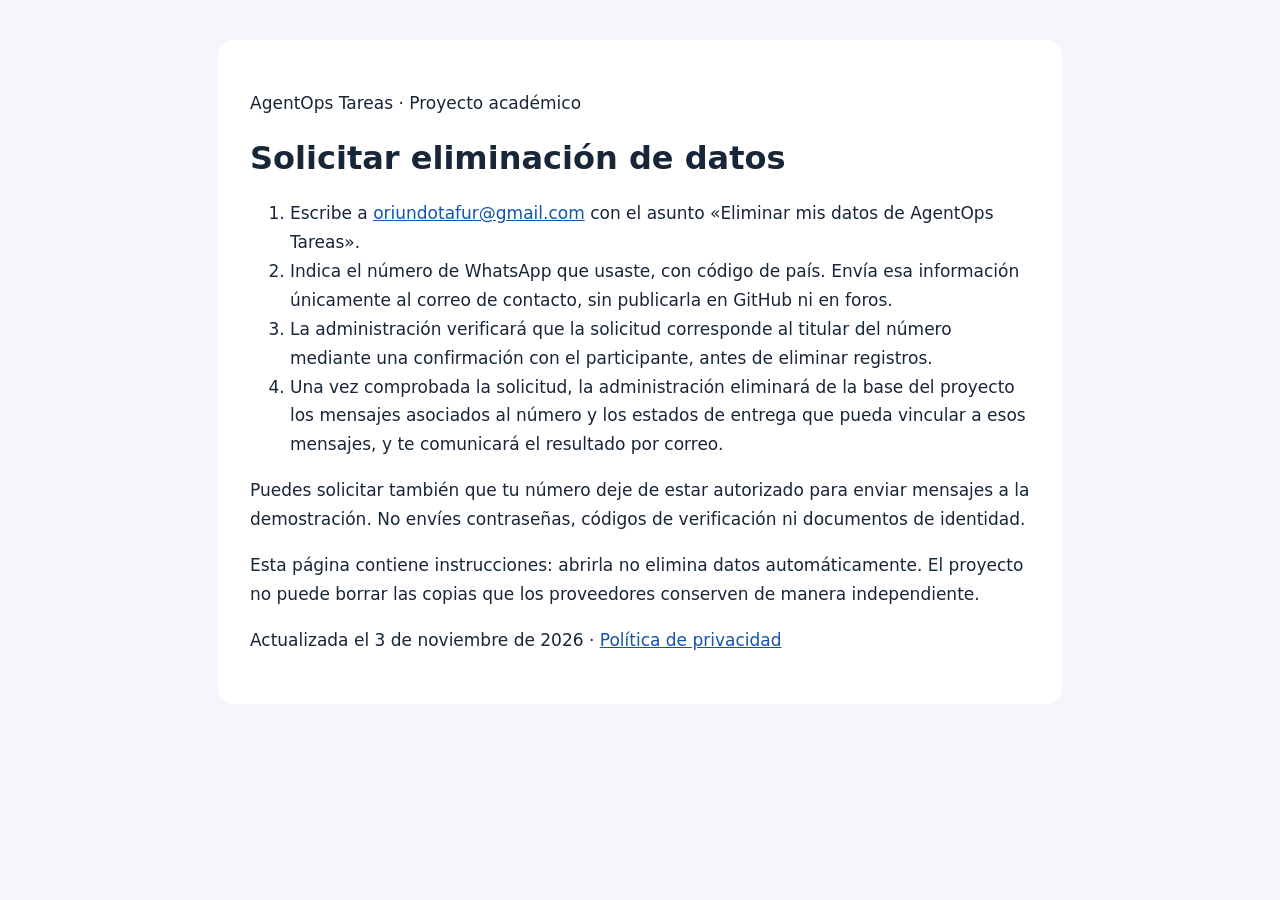
==== bootstrap/static/data-deletion.html @ f3139280 "docs: add public privacy and data deletion instructions" ====
<!doctype html>
<html lang="es">
<head>
  <meta charset="utf-8">
  <meta name="viewport" content="width=device-width, initial-scale=1">
  <title>Eliminación de datos | AgentOps Tareas</title>
  <style>
    body { margin: 0; background: #f4f6fa; color: #172638; font: 17px/1.7 system-ui, sans-serif; }
    main { max-width: 780px; margin: 40px auto; padding: 32px; background: white; border-radius: 16px; }
    h1 { font-size: 2rem; line-height: 1.2; } a { color: #1554ad; overflow-wrap: anywhere; }
    @media (max-width: 600px) { main { margin: 0; padding: 24px; border-radius: 0; } }
  </style>
</head>
<body>
<main>
  <p>AgentOps Tareas · Proyecto académico</p>
  <h1>Solicitar eliminación de datos</h1>
  <ol>
    <li>Escribe a <a href="mailto:oriundotafur@gmail.com">oriundotafur@gmail.com</a>
      con el asunto «Eliminar mis datos de AgentOps Tareas».</li>
    <li>Indica el número de WhatsApp que usaste, con código de país. Envía esa información
      únicamente al correo de contacto, sin publicarla en GitHub ni en foros.</li>
    <li>La administración verificará que la solicitud corresponde al titular del número
      mediante una confirmación con el participante, antes de eliminar registros.</li>
    <li>Una vez comprobada la solicitud, la administración eliminará de la base del proyecto
      los mensajes asociados al número y los estados de entrega que pueda vincular
      a esos mensajes, y te comunicará el resultado por correo.</li>
  </ol>
  <p>Puedes solicitar también que tu número deje de estar autorizado para enviar mensajes
    a la demostración. No envíes contraseñas, códigos de verificación ni documentos de identidad.</p>
  <p>Esta página contiene instrucciones: abrirla no elimina datos automáticamente.
    El proyecto no puede borrar las copias que los proveedores conserven de manera independiente.</p>
  <p>Actualizada el 3 de noviembre de 2026 · <a href="/privacy">Política de privacidad</a></p>
</main>
</body>
</html>
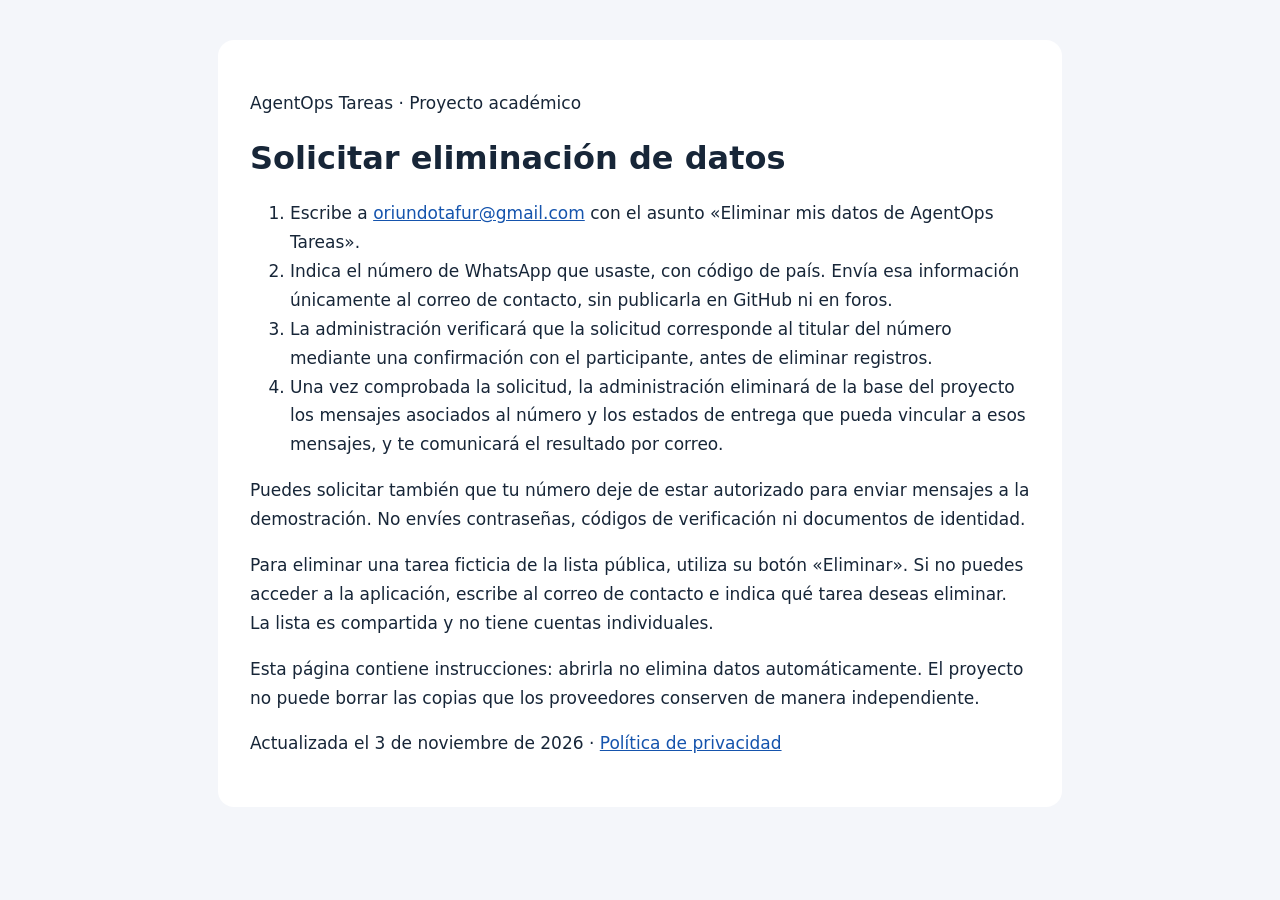
==== commit 901422f1: "feat: add persistent task manager with browser validation" ====
--- a/bootstrap/static/data-deletion.html
+++ b/bootstrap/static/data-deletion.html
@@ -28,6 +28,9 @@
   </ol>
   <p>Puedes solicitar también que tu número deje de estar autorizado para enviar mensajes
     a la demostración. No envíes contraseñas, códigos de verificación ni documentos de identidad.</p>
+  <p>Para eliminar una tarea ficticia de la lista pública, utiliza su botón «Eliminar».
+    Si no puedes acceder a la aplicación, escribe al correo de contacto e indica qué
+    tarea deseas eliminar. La lista es compartida y no tiene cuentas individuales.</p>
   <p>Esta página contiene instrucciones: abrirla no elimina datos automáticamente.
     El proyecto no puede borrar las copias que los proveedores conserven de manera independiente.</p>
   <p>Actualizada el 3 de noviembre de 2026 · <a href="/privacy">Política de privacidad</a></p>
